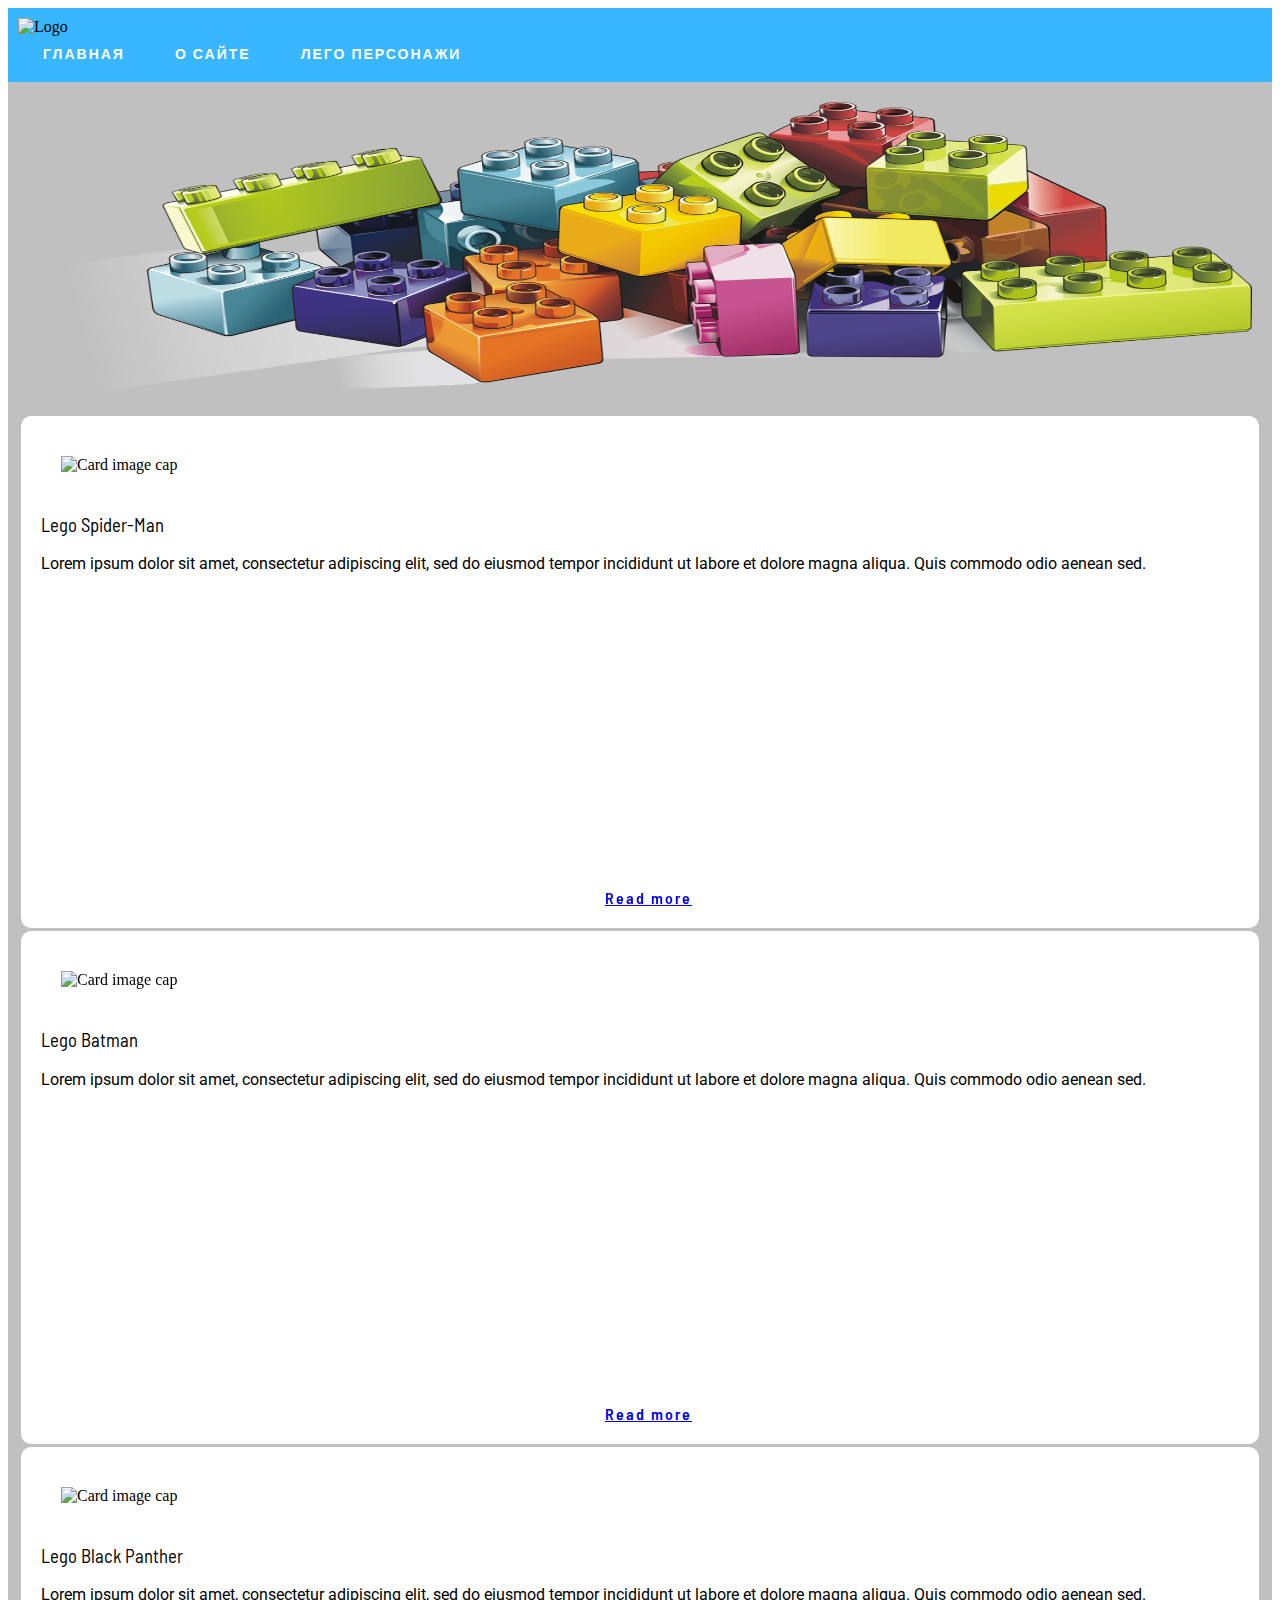
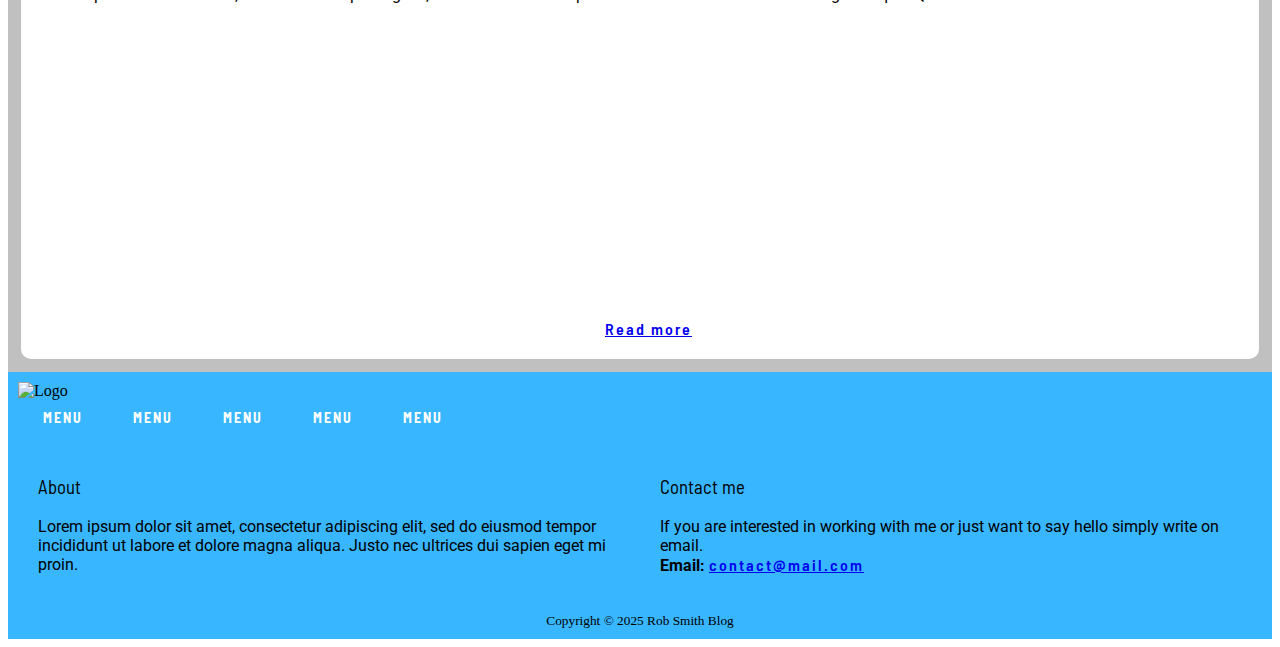
==== index.html @ a628dc6f "сайт" ====
<!DOCTYPE html>
<html>
<head>
<link rel="stylesheet" type="text/css" href="css/style.css">
<link rel="stylesheet" type="text/css" href="slick/slick.css"/>
<link rel="stylesheet" type="text/css" href="slick/slick-theme.css"/>
<link rel="icon" href="img/favicon.ico" type=”image/x-icon”>


</head>
<body>
 <header>
<img src="https://ucarecdn.com/e19aeaae-31c2-4d54-b7b3-2b38dbf3d388/2.png" width="80" draggable="false" alt="Logo">  
<link rel="apple-touch-icon" sizes="180x180" href="/apple-touch-icon.png">
 
<nav id="menu1">
<ul>
 <li><a href="file:///D:/%D0%A3%D1%80%D0%BE%D0%BA%209%20%D1%81%D1%82/%D0%A1%D0%B0%D0%B9%D1%82%20%D1%81%D0%BE%20%D1%81%D0%BB%D0%B0%D0%B9%D0%B4%D0%B5%D1%80%D0%BE%D0%BC/index.html#m3_2">ГЛАВНАЯ</a></li>
 <li><a href="#m2">О САЙТЕ</a></li>
 <li><a href="#m3">ЛЕГО ПЕРСОНАЖИ</a>
 <ul>
 <li><a href="https://www.youtube.com/watch?v=MAG1LoaYVFI">Человек-паук</a></li>
<li><a href="https://www.youtube.com/watch?v=41aoTEX-WIA">Бэтмэн</a></li>
<li><a href="https://yandex.ru/video/preview/13105288892524113066">Чёрная Пантера</a></li>
 </ul>
 </li>
</ul>
</nav>
</header>
<main>
<div class="carousele">
 <div class="carousele-element">
<img src="img/лего1.png" height="300" draggable="false" alt="Logo"> 
  </div>

  <div class="carousele-element">
<img src="img/лего2.jpg" height="300" draggable="false" alt="Logo"> 
  </div>

  <div class="carousele-element">
<img src="img/lego3.jpg" height="300" draggable="false" alt="Logo"> 
  </div>

  <div class="carousele-element">
<img src="img/lego4.jpg" height="300" draggable="false" alt="Logo"> 
  </div>

  <div class="carousele-element">
<img src="img/lego5.jpg" height="300" draggable="false" alt="Logo"> 
  </div>

  <div class="carousele-element">
<img src="img/lego6.jpg" height="300" draggable="false" alt="Logo"> 
  </div>

  <div class="carousele-element">
<img src="img/lego7.jpg" height="300" draggable="false" alt="Logo"> 
  </div>
 </div>  
 <div>
     <div class="post">
      <img height="250"    src="https://ucarecdn.com/4bcbaa15-3b06-4091-8eb1-5670838cfce5/spiderman1.png" alt="Card image cap">
      <div>
        <h3>Lego Spider-Man</h3>

        <p>
          Lorem ipsum dolor sit amet, consectetur adipiscing elit, sed do eiusmod tempor incididunt ut labore et dolore magna aliqua. Quis commodo odio aenean sed.
        </p>

<iframe width="560" height="315" src="https://www.youtube.com/embed/V1WoMq4TG_o?si=EVNhuQ0vQVcMSnTz" title="YouTube video player" frameborder="0" allow="accelerometer; autoplay; clipboard-write; encrypted-media; gyroscope; picture-in-picture; web-share" allowfullscreen></iframe>


        <a href="post.html">Read more</a>
      </div>
    </div>
     <div class="post">
      <img height="250" src="https://ucarecdn.com/c3d69bd3-29f6-4441-b44c-96a105a437ee/LegoBatman.jpg" alt="Card image cap">
      <div>
        <h3>Lego Batman</h3>
        <p>
          Lorem ipsum dolor sit amet, consectetur adipiscing elit, sed do eiusmod tempor incididunt ut labore et dolore magna aliqua. Quis commodo odio aenean sed.
        </p>
<iframe width="560" height="315" src="https://www.youtube.com/embed/tfdaSJQFUlA?si=k3rjuGL6uoZvE6LO" title="YouTube video player" frameborder="0" allow="accelerometer; autoplay; clipboard-write; encrypted-media; gyroscope; picture-in-picture; web-share" allowfullscreen></iframe>


        <a href="#">Read more</a>
      </div>
    </div>
   <div class="post">
      <img height="250" src="https://ucarecdn.com/94bf7ab9-897a-43a9-a209-ef1274044178/LegoBlackPanther.jpg" alt="Card image cap">
      <div>
        <h3>Lego Black Panther</h3>
        <p>
          Lorem ipsum dolor sit amet, consectetur adipiscing elit, sed do eiusmod tempor incididunt ut labore et dolore magna aliqua. Quis commodo odio aenean sed.
        </p>
<iframe width="560" height="315" src="https://www.youtube.com/embed/NUUBPDf1uGU?si=JogvEtxDKpu_b_Mq" title="YouTube video player" frameborder="0" allow="accelerometer; autoplay; clipboard-write; encrypted-media; gyroscope; picture-in-picture; web-share" allowfullscreen></iframe>

        <a href="#">Read more</a>
      </div>
    </div>
  </div> 
 </main>

<footer>
  <div>
    <div>
      <div>
        <img src="https://ucarecdn.com/3afd771d-70fc-4de6-993d-a3378ebebb36/LEGO.gif" alt="Logo" width="250">
      </div>
<nav id="menu1">
<ul>
 <li><a href="#m1">MENU</a></li>
 <li><a href="#m2">MENU</a></li>
 <li><a href="#m3">MENU</a>
 <ul>
 <li><a href="#m3_1">Menu</a></li>
<li><a href="#m3_2">Menu</a></li>
<li><a href="#m3_3">Menu</a></li>
<li><a href="#m3_4">Menu</a></li>
<li><a href="#m3_5">Menu</a></li>
 </ul>
 </li>
 <li><a href="#m4">MENU</a></li>
 <li><a href="#m5">MENU</a></li>
</ul>
</nav>
      <div class="footer-columns">
        <div class="footer-column">
          <h3>About</h3>
          <p>
            Lorem ipsum dolor sit amet, consectetur adipiscing elit, sed do eiusmod tempor incididunt ut labore et dolore magna aliqua. Justo nec ultrices dui sapien eget mi proin.
          </p>
        </div>
        
        <div class="footer-column">
          <h3>Contact me</h3>
          <p>
            If you are interested in working with me or just want to say hello simply write on email.
            <br><strong>Email: <a href="#">contact@mail.com</a></strong>
          </p>
        </div>
      </div>
    </div>
    <center>
      <small>Copyright &copy; 2025 Rob Smith Blog</small>
    </center>
  </div>

</footer>

<script type="text/javascript" src="https://code.jquery.com/jquery-1.11.0.min.js"></script>
<script type="text/javascript" src="https://code.jquery.com/jquery-migrate-1.2.1.min.js"></script>
<script type="text/javascript" src="slick/slick.min.js"></script>
<script type="text/javascript" src="js/script.js"></script>



</body>
</html>
---- css/style.css ----
@import url('https://fonts.googleapis.com/css2?family=Barlow+Semi+Condensed:ital@1&family=Roboto:ital,wght@1,400;1,700&display=swap');

h1,h2,h3,h4,h5
{
font-family:'Barlow Semi Condensed', sans-serif;
font-weight:400;
}

p
{
font-family:'Roboto', sans-serif;
font-weight:400;
}
a
{
font-family:'Barlow Semi Condensed', sans-serif;
font-weight:600;
letter-spacing:2px;
}


header, footer {
  background-color: #38b6ff;
  padding: 10px;

}

main {
  padding: 10px;
  background-color: silver;

}
.post {
  background-color: white;
  padding: 20px;
  border-radius: 10px;
  margin: 3px;
    
   }

.post img {
  margin: 20px;
}

.footer-columns {
  display: flex;
}

.footer-column {
  flex: 50%;
  margin: 20px;
}

.comment {
background-color: white;
padding: 20px;
border-radius: 10px;
margin-top: 10px;
}
.author {
margin-top: 0px;
margin-bottom: 10px;
}
.date {
color: silver;
margin-top: 0px;
margin-bottom: 10px;
}
#sub-comment {
margin-left: 40px;
}


#menu1{
position: relative;
display: block;
width: 100%;
height: auto;
z-index: 10;
}

#menu1 ul{
position: relative;
display: block;
margin: 0px;
padding: 0px;
width: 100%;
height: auto;
list-style: none;
}

#menu1 > ul::after{
display: block;
width: 100%;
height: 0px;
clear: both;
content:" ";
}
#menu1 ul li{
position: relative;
display: block;
float: left;
width: auto;
height: auto;
}
#menu1 ul li a{
display: block;
padding: 9px 25px 0px 25px;
font-size: 14px;
line-height: 1.3em;
text-decoration: none;
font-weight: bold;
text-transform: uppercase;
height: 36px;
box-sizing: border-box;
color: white;
}

#menu1 ul li ul{
position: absolute;
top: 36px;
left: 0px;
display: none;
width: 200px;
background: #38b6ff;
}
#menu1 ul li:hover ul{
display: block;
}
#menu1 ul li ul li{
float: none;
width: 100%;
}
#menu1 ul li ul li a{
display: block;
text-transform: none;
height: auto;
padding: 7px 25px;
width: 100%;
box-sizing: border-box;
border-top: 1px solid #ffffff;
color: white;
}

#menu1 ul li ul li:first-child a{
border-top: 0px;
}

.carousele{
margin: 10px;
}
.carousele div img{
width: 100%
}
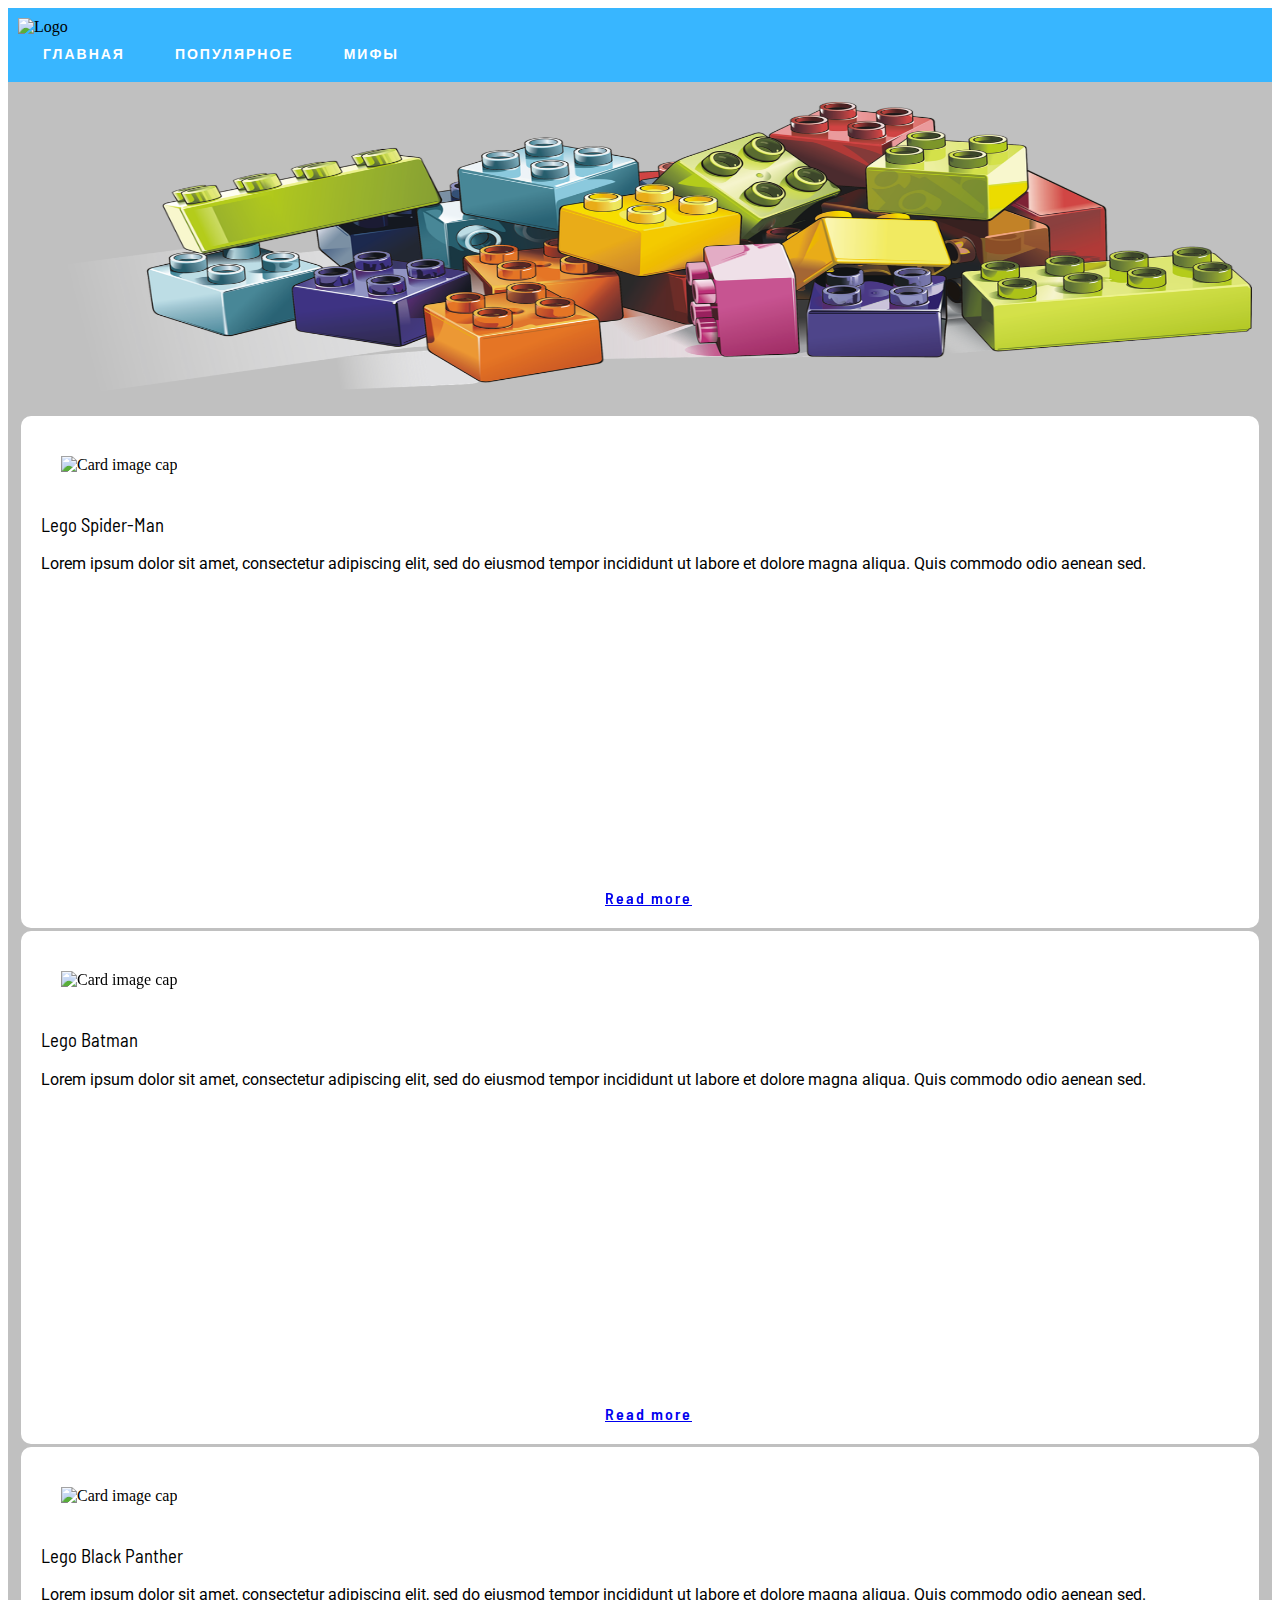
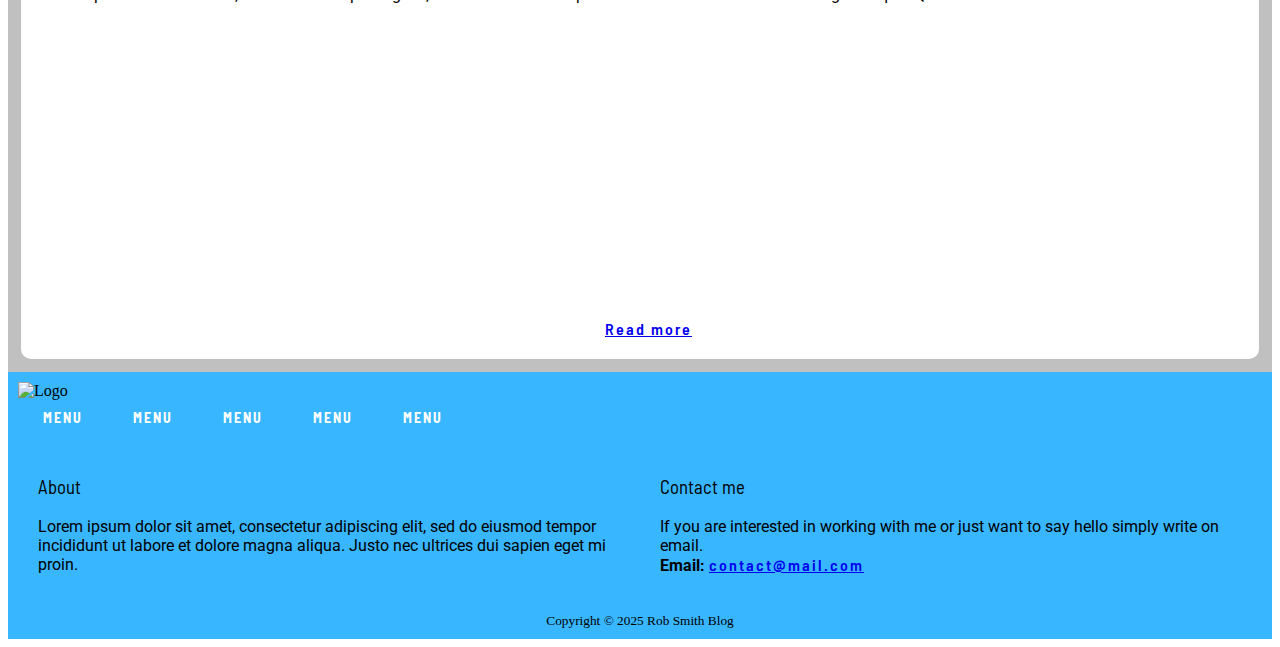
==== commit 363042c5: "тест index.html" ====
--- a/index.html
+++ b/index.html
@@ -15,9 +15,9 @@
  
 <nav id="menu1">
 <ul>
- <li><a href="file:///D:/%D0%A3%D1%80%D0%BE%D0%BA%209%20%D1%81%D1%82/%D0%A1%D0%B0%D0%B9%D1%82%20%D1%81%D0%BE%20%D1%81%D0%BB%D0%B0%D0%B9%D0%B4%D0%B5%D1%80%D0%BE%D0%BC/index.html#m3_2">ГЛАВНАЯ</a></li>
- <li><a href="#m2">О САЙТЕ</a></li>
- <li><a href="#m3">ЛЕГО ПЕРСОНАЖИ</a>
+ <li><a href="https://stavep.github.io/legomemes/">Главная</a></li>
+ <li><a href="#m2">Популярное</a></li>
+ <li><a href="#m3">Мифы</a>
  <ul>
  <li><a href="https://www.youtube.com/watch?v=MAG1LoaYVFI">Человек-паук</a></li>
 <li><a href="https://www.youtube.com/watch?v=41aoTEX-WIA">Бэтмэн</a></li>
